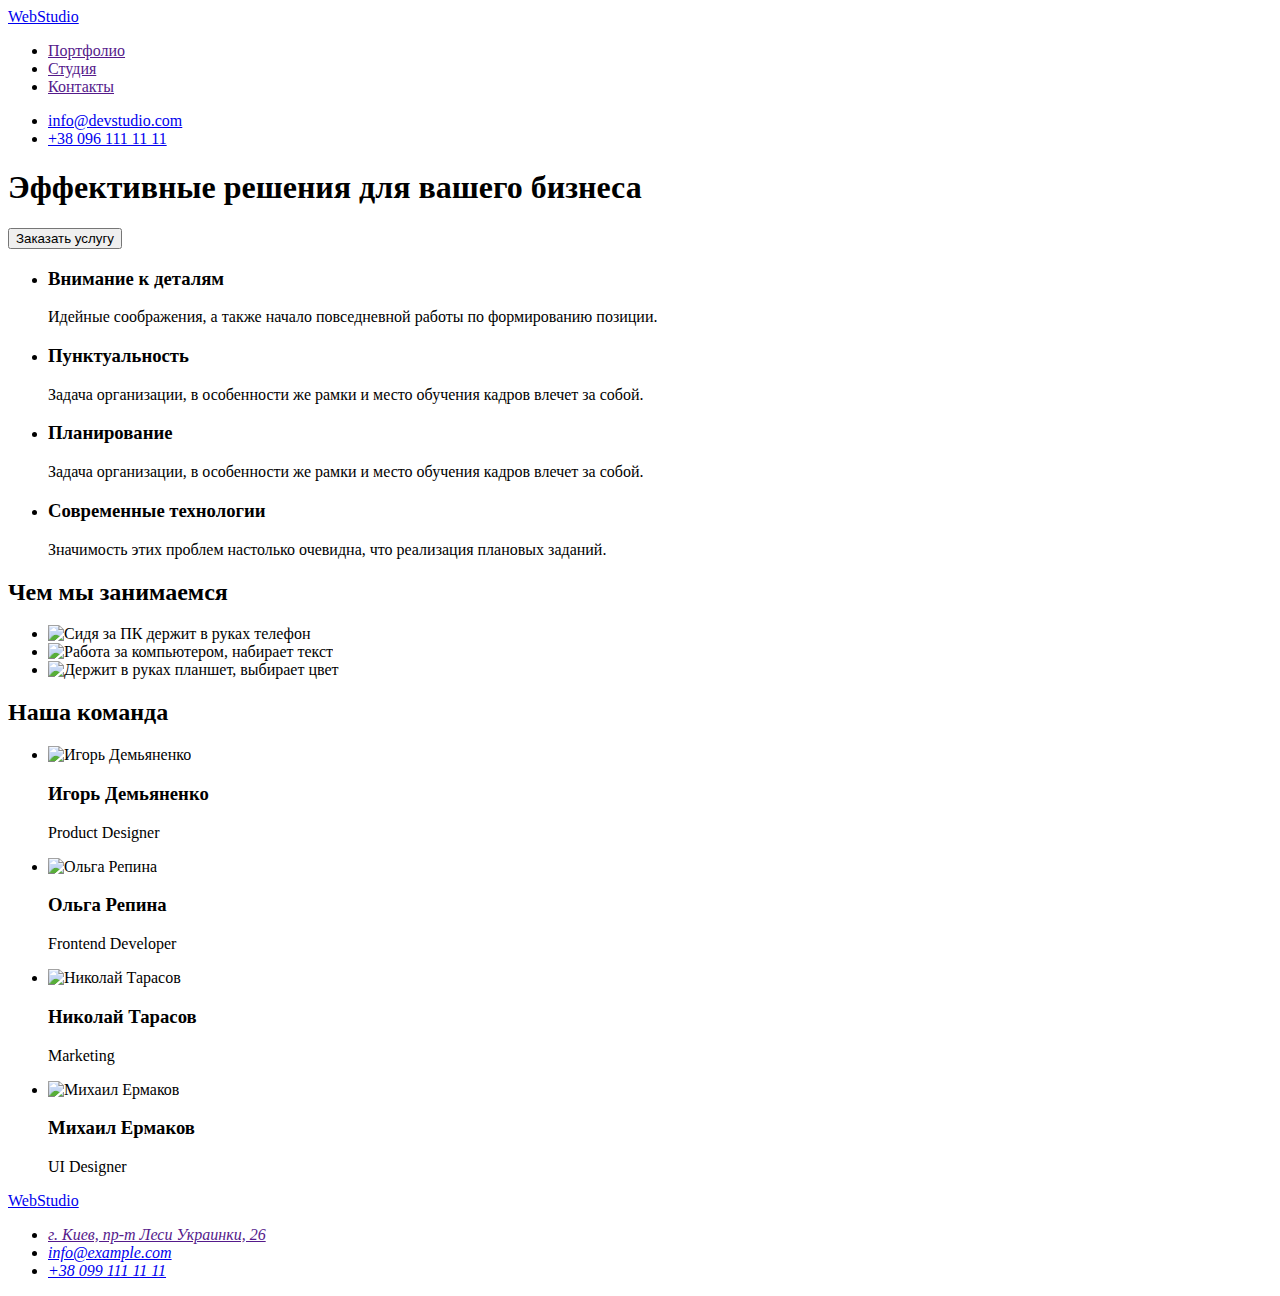
==== index.html @ 7f97d4ec "changes" ====
<!DOCTYPE html>
<html lang="ru">
<head>
    <meta charset="UTF-8">
    <meta http-equiv="X-UA-Compatible" content="IE=edge">
    <meta name="viewport" content="width=device-width, initial-scale=1.0">
    <title>Document</title>
    <link rel="stylesheet" href="./css/styles.css"/>
</head>
<body>
    <header>
        <nav>
        <a href="/">
        WebStudio
        </a>
        <ul>
            <li><a href="">Портфолио</a></li>
            <li><a href="">Студия</a></li>
            <li><a href="">Контакты</a></li>
        </ul>
        </nav>
        <ul>
            <li><a href="mailto:info@devstudio.com">info@devstudio.com</a></li>
            <li><a href="tel:+380961111111">+38 096 111 11 11</a></li>
        </ul>
    </header>
    <main>
    <section>
        <h1>Эффективные решения для вашего бизнеса</h1>
        <button type="button">Заказать услугу</button>
    </section>
    <section>
        <ul>
            <li>
                <h3>Внимание к деталям</h3>
                <p>Идейные соображения, а также начало повседневной работы по формированию позиции.</p>
            </li>
            <li>
                <h3>Пунктуальность</h3>
                <p>Задача организации, в особенности же рамки и место обучения кадров влечет за собой.</p>
            </li>
            <li>
                <h3>Планирование</h3>
                <p>Задача организации, в особенности же рамки и место обучения кадров влечет за собой.</p>
            </li>
            <li>
                <h3>Современные технологии</h3>
                <p>Значимость этих проблем настолько очевидна, что реализация плановых заданий.</p>
            </li>
        </ul>
    </section>
    <section>
        <h2>Чем мы занимаемся</h2>
        <ul>
            <li><img src="./images/img2.jpeg" alt="Сидя за ПК держит в руках телефон" width="370" height="294" /></li>
            <li><img src="./images/img1.jpeg" alt="Работа за компьютером, набирает текст" width="370" height="294" /></li>
            <li><img src="./images/img3.jpeg" alt="Держит в руках планшет, выбирает цвет" width="370" height="294" /></li>
        </ul>
    </section>
    <!-- Наша команда -->
    <section>
        <h2>Наша команда</h2>
        <ul>
            <li>
                <img src="./images/img4.jpeg" alt="Игорь Демьяненко" width="270" height="260"/>
                <h3>Игорь Демьяненко</h3>
                <p>Product Designer</p>
            </li>
            <li>
                <img src="./images/img5.jpeg" alt="Ольга Репина" width="270" height="260"/>
                <h3>Ольга Репина</h3>
                <p>Frontend Developer</p>
            </li>
            <li>
                <img src="./images/img6.jpeg" alt="Николай Тарасов" width="270" height="260"/>
                <h3>Николай Тарасов</h3>
                <p>Marketing</p>
            </li>
            <li>
                <img src="./images/img7.jpeg" alt="Михаил Ермаков" width="270" height="260"/>
                <h3>Михаил Ермаков</h3>
                <p>UI Designer</p>
            </li>
        </ul>
    </section>
    </main>
    <!-- Подвал -->
    <footer>
        <a href="/">
            WebStudio
        </a>
        <!-- Секция подвала, контакты -->
        <address>
            <ul>
                <li><a href="" target="_blank">г. Киев, пр-т Леси Украинки, 26</a></li>
                <li><a href="mailto:info@example.com">info@example.com</a></li>
                <li><a href="tel:+380991111111">+38 099 111 11 11</a></li>
            </ul>
        </address>
    </footer>
</body>
</html>
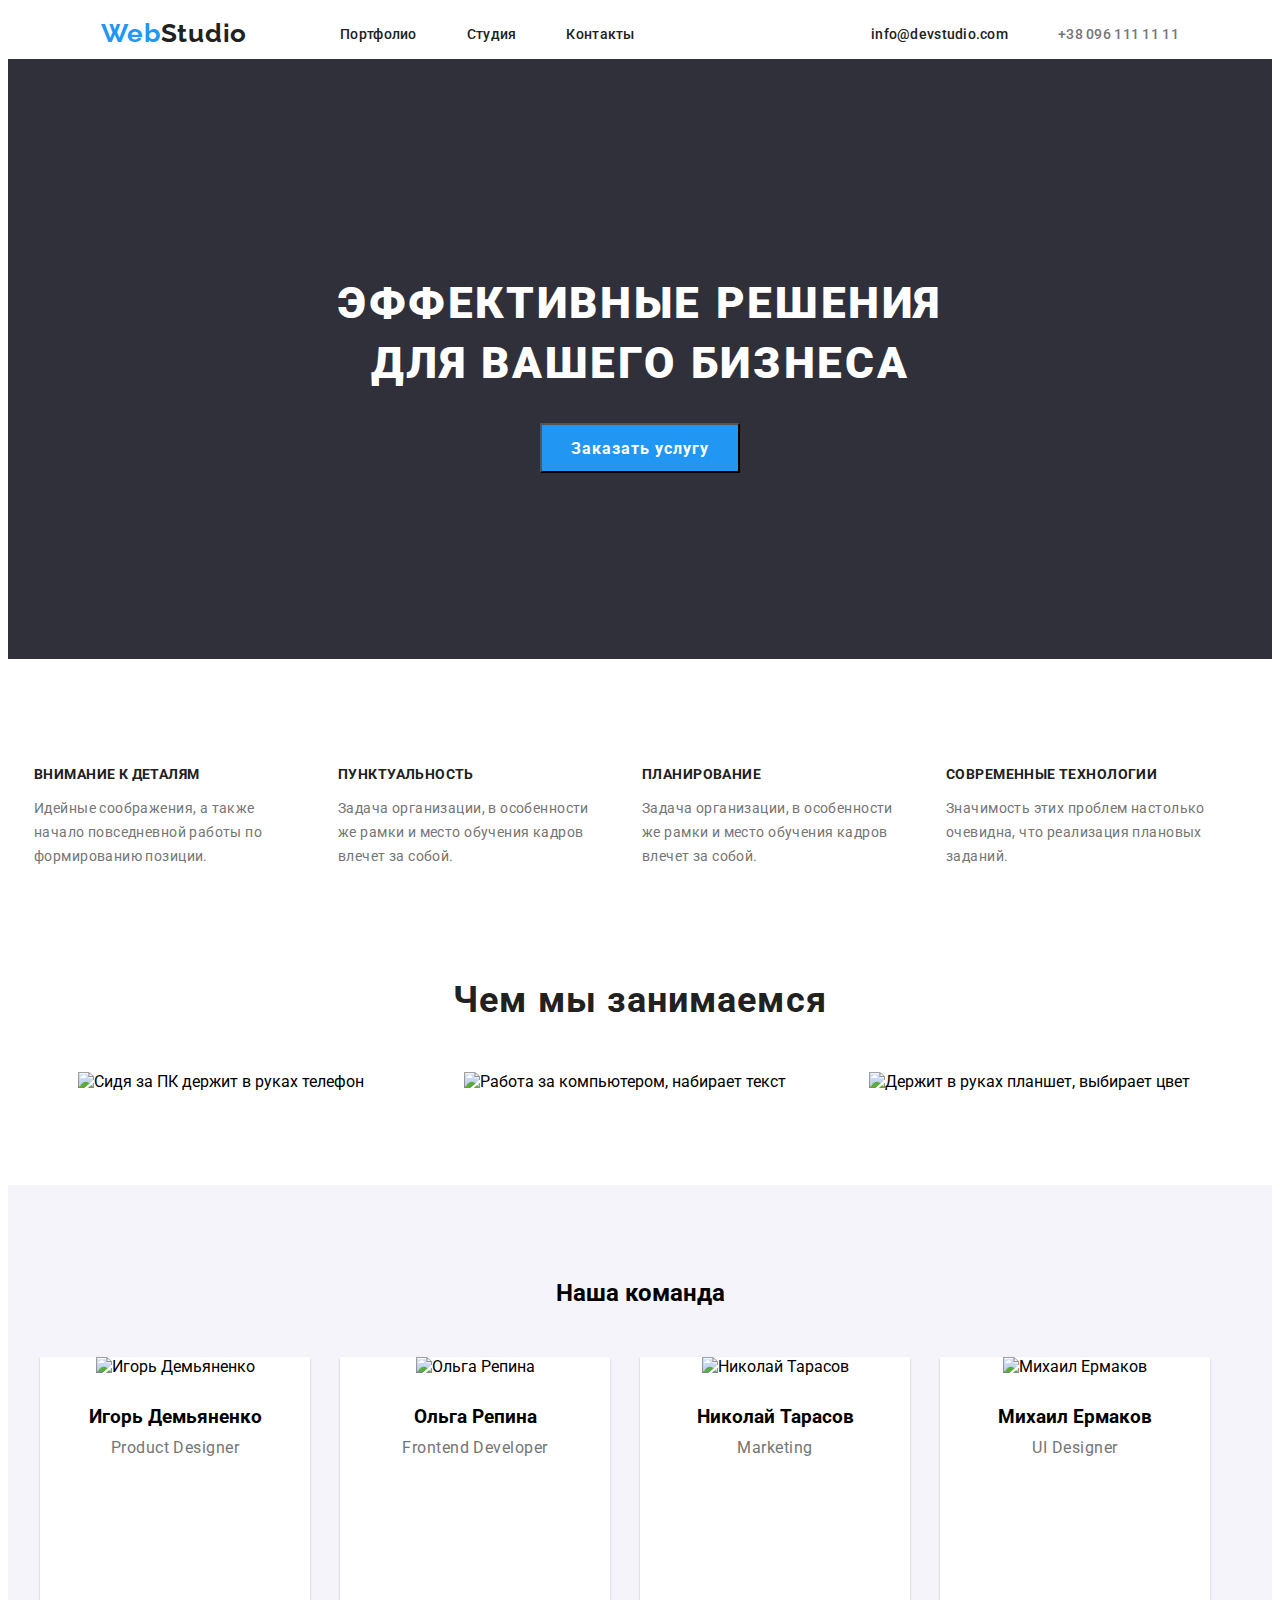
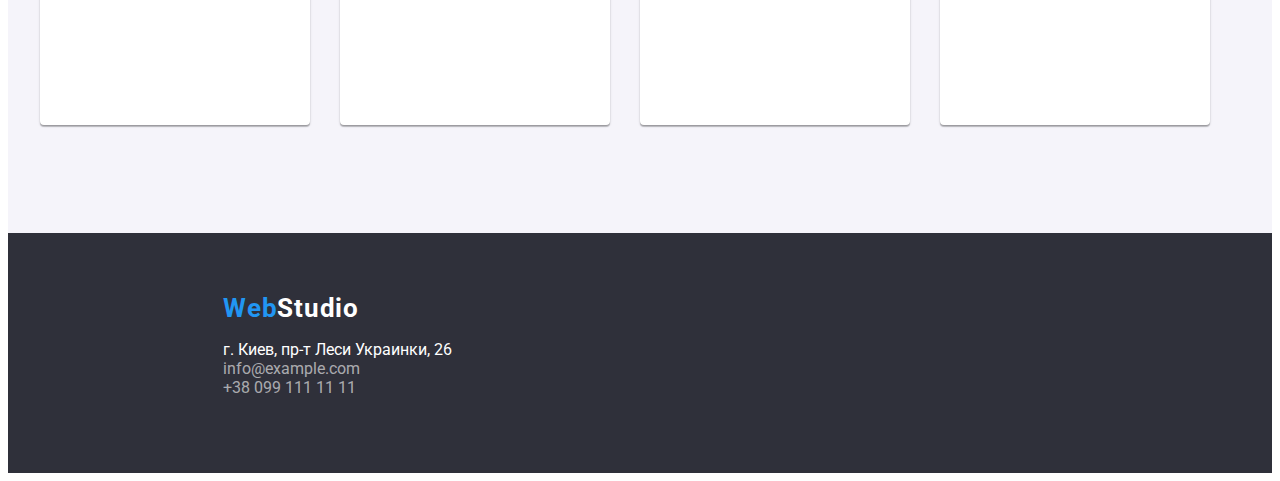
==== commit c6b84cac: "css changes" ====
--- a/index.html
+++ b/index.html
@@ -5,32 +5,34 @@
     <meta http-equiv="X-UA-Compatible" content="IE=edge">
     <meta name="viewport" content="width=device-width, initial-scale=1.0">
     <title>Document</title>
+    <link href="https://fonts.googleapis.com/css2?family=Raleway:wght@700&family=Roboto:wght@400;500;700;900&display=swap"
+    rel="stylesheet" />
     <link rel="stylesheet" href="./css/styles.css"/>
 </head>
 <body>
-    <header>
-        <nav>
-        <a href="/">
-        WebStudio
-        </a>
-        <ul>
-            <li><a href="">Портфолио</a></li>
-            <li><a href="">Студия</a></li>
-            <li><a href="">Контакты</a></li>
-        </ul>
+    <header class="header">
+        <nav class="header-navigation">
+            <a href="/" class="link header-logo">
+                <span class="web-text">Web</span><span class="colortext">Studio</span>
+            </a>
+            <ul class="list header-list">
+                <li class="header-item"><a class="link header-link" href="#">Портфолио</a></li>
+                <li class="header-item"><a class="link header-link" href="#">Студия</a></li>
+                <li class="header-item"><a class="link header-link" href="#">Контакты</a></li>
+            </ul>
         </nav>
-        <ul>
-            <li><a href="mailto:info@devstudio.com">info@devstudio.com</a></li>
-            <li><a href="tel:+380961111111">+38 096 111 11 11</a></li>
+        <ul class="list header-contacts">
+            <li><a class="link header-mailto" href="mailto:info@devstudio.com">info@devstudio.com</a></li>
+            <li><a class="link header-tel" href="tel:+380961111111">+38 096 111 11 11</a></li>
         </ul>
     </header>
     <main>
-    <section>
-        <h1>Эффективные решения для вашего бизнеса</h1>
-        <button type="button">Заказать услугу</button>
+    <section class="main-banner">
+        <h1 class="main-text">Эффективные решения для вашего бизнеса</h1>
+        <button class="main-button" type="button">Заказать услугу</button>
     </section>
-    <section>
-        <ul>
+    <section class="description-wrapper">
+        <ul class="list description">
             <li>
                 <h3>Внимание к деталям</h3>
                 <p>Идейные соображения, а также начало повседневной работы по формированию позиции.</p>
@@ -49,18 +51,18 @@
             </li>
         </ul>
     </section>
-    <section>
-        <h2>Чем мы занимаемся</h2>
-        <ul>
+    <section class="what-we-do">
+        <h2 class="what-we-do-title">Чем мы занимаемся</h2>
+        <ul class="list gallery">
             <li><img src="./images/img2.jpeg" alt="Сидя за ПК держит в руках телефон" width="370" height="294" /></li>
             <li><img src="./images/img1.jpeg" alt="Работа за компьютером, набирает текст" width="370" height="294" /></li>
             <li><img src="./images/img3.jpeg" alt="Держит в руках планшет, выбирает цвет" width="370" height="294" /></li>
         </ul>
     </section>
     <!-- Наша команда -->
-    <section>
+    <section class="our-team">
         <h2>Наша команда</h2>
-        <ul>
+        <ul class="list">
             <li>
                 <img src="./images/img4.jpeg" alt="Игорь Демьяненко" width="270" height="260"/>
                 <h3>Игорь Демьяненко</h3>
@@ -81,20 +83,20 @@
                 <h3>Михаил Ермаков</h3>
                 <p>UI Designer</p>
             </li>
-        </ul>
+        </ul class="list">
     </section>
     </main>
     <!-- Подвал -->
-    <footer>
-        <a href="/">
-            WebStudio
+    <footer class="footer">
+        <a class="link logo-footer" href="/">
+           <span class="web-text-footer">Web</span><span class="colortext-footer">Studio</span>
         </a>
         <!-- Секция подвала, контакты -->
         <address>
-            <ul>
-                <li><a href="" target="_blank">г. Киев, пр-т Леси Украинки, 26</a></li>
-                <li><a href="mailto:info@example.com">info@example.com</a></li>
-                <li><a href="tel:+380991111111">+38 099 111 11 11</a></li>
+            <ul class="list">
+                <li><a class="link address-line" href="" target="_blank">г. Киев, пр-т Леси Украинки, 26</a></li>
+                <li><a class="link" href="mailto:info@example.com">info@example.com</a></li>
+                <li><a class="link" href="tel:+380991111111">+38 099 111 11 11</a></li>
             </ul>
         </address>
     </footer>
--- a/css/styles.css
+++ b/css/styles.css
@@ -0,0 +1,287 @@
+:root {
+  --main-title-color: #ffffff;
+  --second-title-color: #212121;
+  --main-text-color: #757575;
+  --header-text-color: rgba(255, 255, 255, 0.6);
+  --accent-color: #2196f3;
+  --banner-color: #2f303a;
+  --our-team-background-color: #f5f4fa;
+}
+body {
+  font-family: "Roboto", sans-serif;
+}
+
+a:visited {
+  color: var(--main-title-color);
+}
+
+.list {
+  list-style: none;
+  padding: 0;
+}
+
+.link {
+  text-decoration: none;
+}
+
+/* ----------------header---------------- */
+.footert {
+  background-color: ;
+}
+
+.header {
+  display: flex;
+  justify-content: space-around;
+  background-color: #ffffff;
+}
+
+.header-navigation {
+  display: flex;
+  align-items: center;
+}
+
+.header-logo {
+  font-family: "Raleway";
+  font-weight: bold;
+  letter-spacing: 0.03em;
+  font-size: 26px;
+  line-height: 1.19;
+  margin-right: 93px;
+}
+
+.colortext {
+  color: #212121;
+}
+
+.web-text {
+  color: var(--accent-color);
+}
+
+.header-list {
+  display: flex;
+}
+
+.header-item {
+  margin-right: 50px;
+}
+
+.header-link {
+  font-weight: 500;
+  font-size: 14px;
+  line-height: 1.14;
+  letter-spacing: 0.02em;
+  color: var(--second-title-color);
+}
+
+.header-link:hover {
+  color: var(--accent-color);
+}
+
+.header-mailto {
+  font-weight: 500;
+  font-size: 14px;
+  line-height: 1.14;
+  letter-spacing: 0.02em;
+  margin-right: 50px;
+  color: var(--second-title-color);
+}
+
+.header-mailto:hover,
+.header-mailto:focus {
+  color: var(--accent-color);
+}
+
+.header-contacts {
+  display: flex;
+}
+
+.header-tel {
+  font-weight: 500;
+  font-size: 14px;
+  line-height: 1.14;
+  letter-spacing: 0.02em;
+  color: var(--main-text-color);
+}
+
+.header-tel:hover {
+  color: var(--accent-color);
+}
+
+/* ----------------section with banner---------------- */
+
+.main-banner {
+  display: flex;
+  flex-direction: column;
+  justify-content: center;
+  align-items: center;
+  width: 100%;
+  height: 600px;
+  left: 0px;
+  top: 80px;
+  background-color: var(--banner-color);
+}
+
+.main-text {
+  font-weight: 900;
+  font-size: 44px;
+  line-height: 1.36;
+  text-align: center;
+  letter-spacing: 0.06em;
+  text-transform: uppercase;
+  width: 696px;
+  height: 120px;
+  color: #ffffff;
+}
+
+.main-button {
+  font-family: inherit;
+  font-weight: bold;
+  font-size: 16px;
+  line-height: 1.87;
+  letter-spacing: 0.06em;
+  color: #ffffff;
+  width: 200px;
+  height: 50px;
+  background-color: var(--accent-color);
+}
+
+/* ----------------DESCRIPTION---------------- */
+
+.description-wrapper {
+  text-align: center;
+  margin-top: 94px;
+}
+
+.description {
+  display: inline;
+}
+
+.description > li {
+  width: 270px;
+  display: inline-block;
+  margin-right: 30px;
+  text-align: left;
+}
+
+.description h3 {
+  height: 16px;
+  font-weight: bold;
+  font-size: 14px;
+  line-height: 1.14;
+  letter-spacing: 0.03em;
+  text-transform: uppercase;
+  color: var(--second-title-color);
+  margin-bottom: 10px;
+}
+
+.description p {
+  width: 270px;
+  height: 75px;
+  font-size: 14px;
+  line-height: 1.71;
+  letter-spacing: 0.03em;
+  color: var(--main-text-color);
+  padding: 0;
+}
+/* ----------------what-we-do---------------- */
+
+.what-we-do {
+  margin: 94px 0;
+  text-align: center;
+}
+
+.what-we-do-title {
+  font-weight: bold;
+  font-size: 36px;
+  line-height: 1.16;
+  text-align: center;
+  letter-spacing: 0.03em;
+  color: var(--second-title-color);
+  margin-bottom: 50px;
+}
+
+.what-we-do ul > li {
+  width: 370px;
+  display: inline-block;
+  margin-right: 30px;
+}
+
+.gallery {
+  display: inline;
+}
+
+/* ----------------OUR-TEAM---------------- */
+
+.our-team {
+  height: 648px;
+  background-color: var(--our-team-background-color);
+}
+
+.our-team > h2 {
+  text-align: center;
+  padding: 94px 0 50px 0;
+  margin: 0;
+}
+
+.our-team > ul {
+  display: flex;
+  justify-content: center;
+  margin: 0;
+}
+
+.our-team > ul > li {
+  margin-right: 30px;
+  height: 368px;
+  width: 270px;
+  text-align: center;
+  background-color: var(--main-title-color);
+  box-shadow: 0px 1px 3px rgba(0, 0, 0, 0.12), 0px 1px 1px rgba(0, 0, 0, 0.14),
+    0px 2px 1px rgba(0, 0, 0, 0.2);
+  border-radius: 0px 0px 4px 4px;
+}
+
+.our-team > ul > li > h3 {
+  margin: 30px 0 10px 0;
+}
+
+.our-team > ul > li > p {
+  margin: 0;
+  font-size: 16px;
+  line-height: 19px;
+  text-align: center;
+  letter-spacing: 0.03em;
+  color: var(--main-text-color);
+}
+
+/* ----------------footer---------------- */
+
+.footer {
+  background-color: var(--banner-color);
+  padding: 60px 0 60px 215px;
+}
+
+.logo-footer {
+  font-weight: bold;
+  font-size: 26px;
+  line-height: 1.19;
+  letter-spacing: 0.03em;
+  height: 80px;
+  color: var(--accent-color);
+}
+
+.web-text-footer {
+  color: var(--accent-color);
+}
+
+.colortext-footer {
+  color: var(--main-title-color);
+}
+
+address a {
+  font-style: normal;
+  color: rgba(255, 255, 255, 0.6);
+}
+
+.address-line {
+  color: var(--main-title-color);
+}
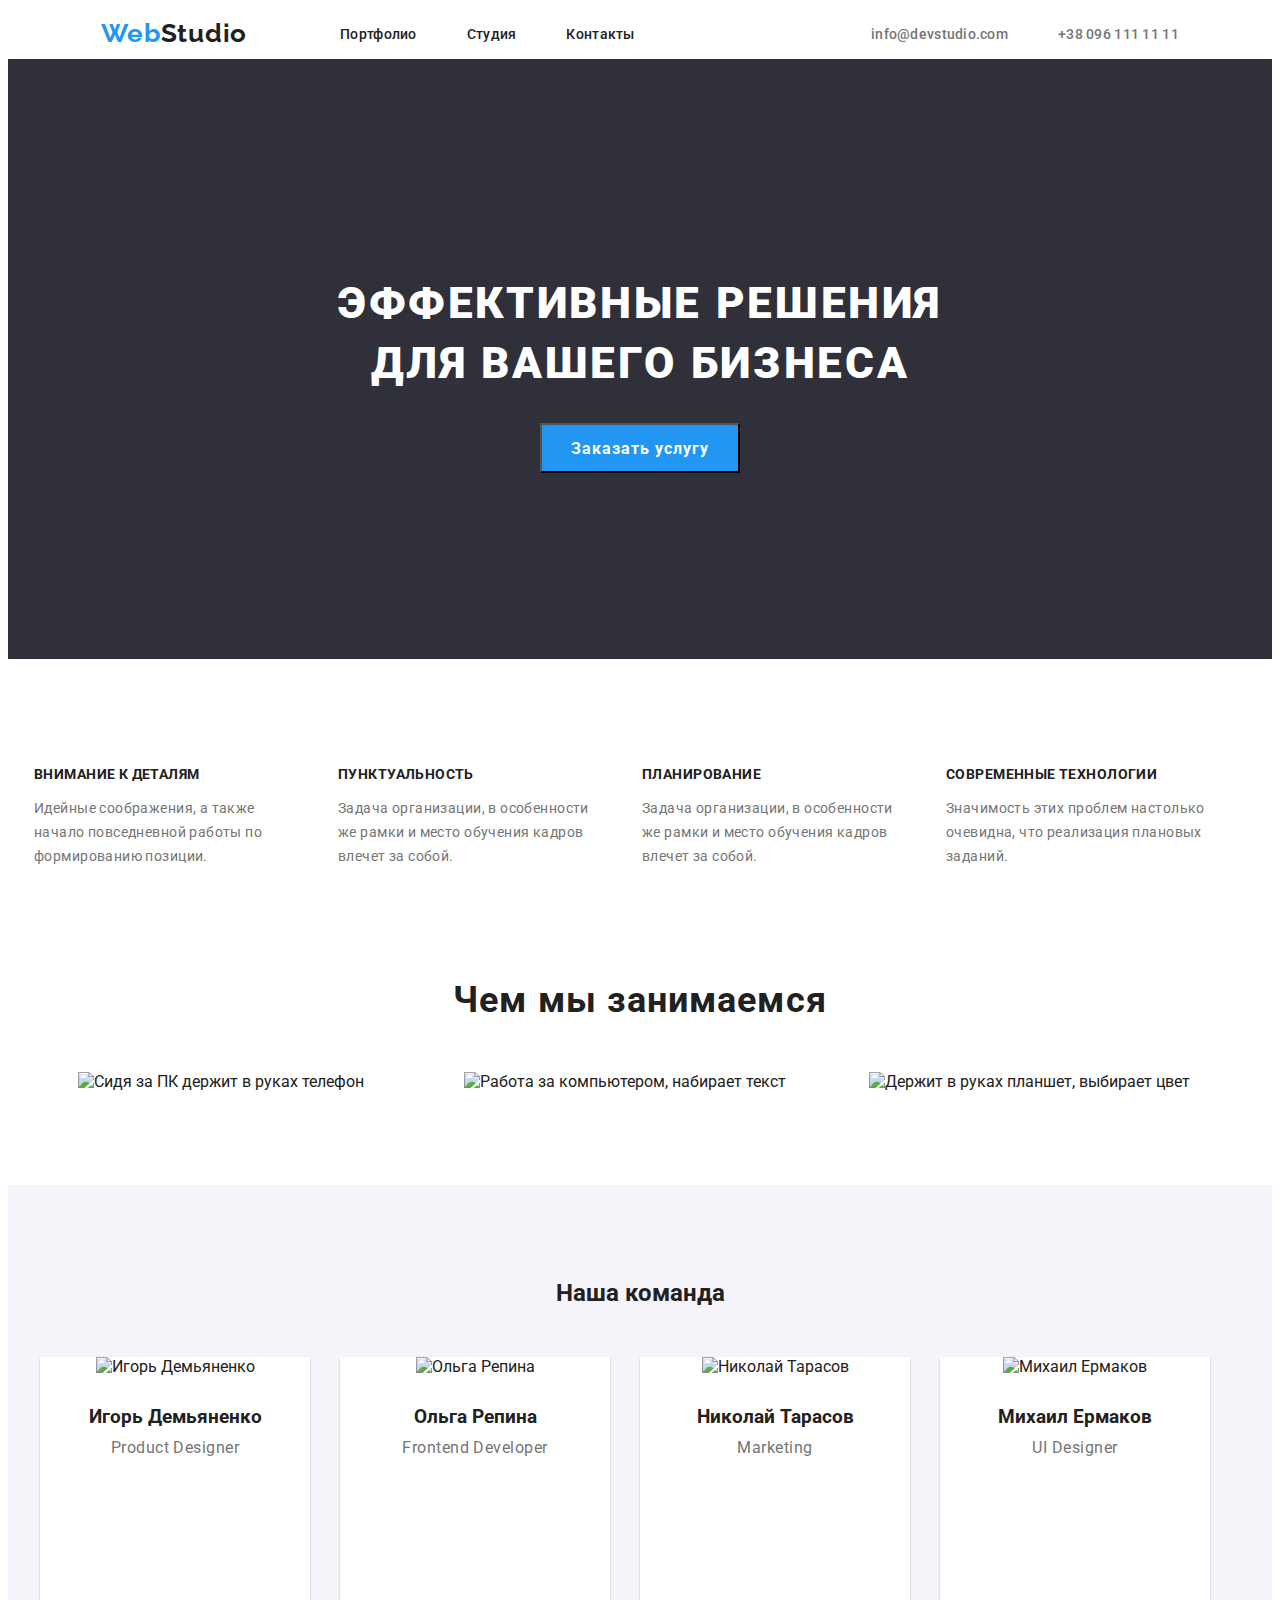
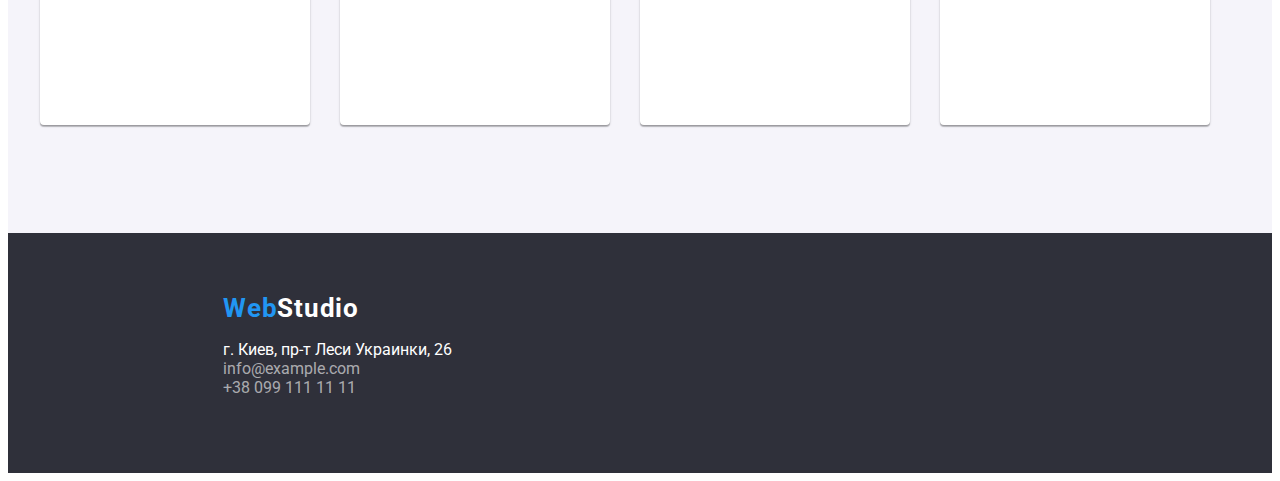
==== commit 201c859e: "Update index.html" ====
--- a/index.html
+++ b/index.html
@@ -16,7 +16,7 @@
                 <span class="web-text">Web</span><span class="colortext">Studio</span>
             </a>
             <ul class="list header-list">
-                <li class="header-item"><a class="link header-link" href="#">Портфолио</a></li>
+                <li class="header-item"><a class="link header-link" href="portfolio.html">Портфолио</a></li>
                 <li class="header-item"><a class="link header-link" href="#">Студия</a></li>
                 <li class="header-item"><a class="link header-link" href="#">Контакты</a></li>
             </ul>
--- a/css/styles.css
+++ b/css/styles.css
@@ -8,11 +8,17 @@
   --our-team-background-color: #f5f4fa;
 }
 body {
-  font-family: "Roboto", sans-serif;
+  font-family: Roboto, sans-serif;
+  color: var(--second-title-color);
+}
+
+a {
+  text-decoration: none;
+  color: var(--second-title-color);
 }
 
 a:visited {
-  color: var(--main-title-color);
+  color: var(--second-title-color);
 }
 
 .list {
@@ -25,8 +31,8 @@
 }
 
 /* ----------------header---------------- */
-.footert {
-  background-color: ;
+.footer {
+  background-color: var(--banner-color);
 }
 
 .header {
@@ -70,7 +76,6 @@
   font-size: 14px;
   line-height: 1.14;
   letter-spacing: 0.02em;
-  color: var(--second-title-color);
 }
 
 .header-link:hover {
@@ -83,7 +88,7 @@
   line-height: 1.14;
   letter-spacing: 0.02em;
   margin-right: 50px;
-  color: var(--second-title-color);
+  color: var(--main-text-color);
 }
 
 .header-mailto:hover,
@@ -93,6 +98,7 @@
 
 .header-contacts {
   display: flex;
+  align-items: center;
 }
 
 .header-tel {
@@ -103,7 +109,8 @@
   color: var(--main-text-color);
 }
 
-.header-tel:hover {
+.header-tel:hover,
+.header-tel:focus {
   color: var(--accent-color);
 }
 
@@ -170,7 +177,6 @@
   line-height: 1.14;
   letter-spacing: 0.03em;
   text-transform: uppercase;
-  color: var(--second-title-color);
   margin-bottom: 10px;
 }
 
@@ -196,7 +202,6 @@
   line-height: 1.16;
   text-align: center;
   letter-spacing: 0.03em;
-  color: var(--second-title-color);
   margin-bottom: 50px;
 }
 
@@ -285,3 +290,72 @@
 .address-line {
   color: var(--main-title-color);
 }
+
+a.address-line:visited {
+  color: var(--main-title-color);
+}
+
+/* ----------------PORTFOLIO---------------- */
+
+.filters {
+  display: flex;
+  justify-content: center;
+}
+
+.filters button {
+  border: none;
+  margin-right: 8px;
+  background: var(--our-team-background-color);
+  border-radius: 4px;
+  padding: 6px 22px;
+  transition: 0.4s;
+}
+
+.filters button:hover,
+.filters button:focus {
+  background-color: var(--accent-color);
+  color: var(--main-title-color);
+  cursor: pointer;
+}
+
+/* ----------------PORTFOLIO-IMG---------------- */
+
+.portfolio-img {
+  background-color: var(--main-title-color);
+  display: flex;
+  flex-wrap: wrap;
+  justify-content: center;
+  width: 1200px;
+  margin: 0 auto;
+  background: var(--main-title-color);
+}
+
+.portfolio-img > li {
+  border: 1px solid #eeeeee;
+  margin-right: 30px;
+  margin-bottom: 30px;
+  width: 370px;
+}
+
+.portfolio-img img {
+  width: 100%;
+  display: block;
+}
+
+.portfolio-img h2 {
+  /* font-family: Roboto; */
+  font-weight: bold;
+  font-size: 18px;
+  line-height: 2;
+  letter-spacing: 0.06em;
+  margin: 20px 24px 2px 24px;
+}
+.portfolio-img p {
+  font-size: 16px;
+  line-height: 1.87;
+  letter-spacing: 0.03em;
+  color: var(--main-text-color);
+  width: 322px;
+  margin: 2px 24px 20px 24px;
+  padding: 0;
+}
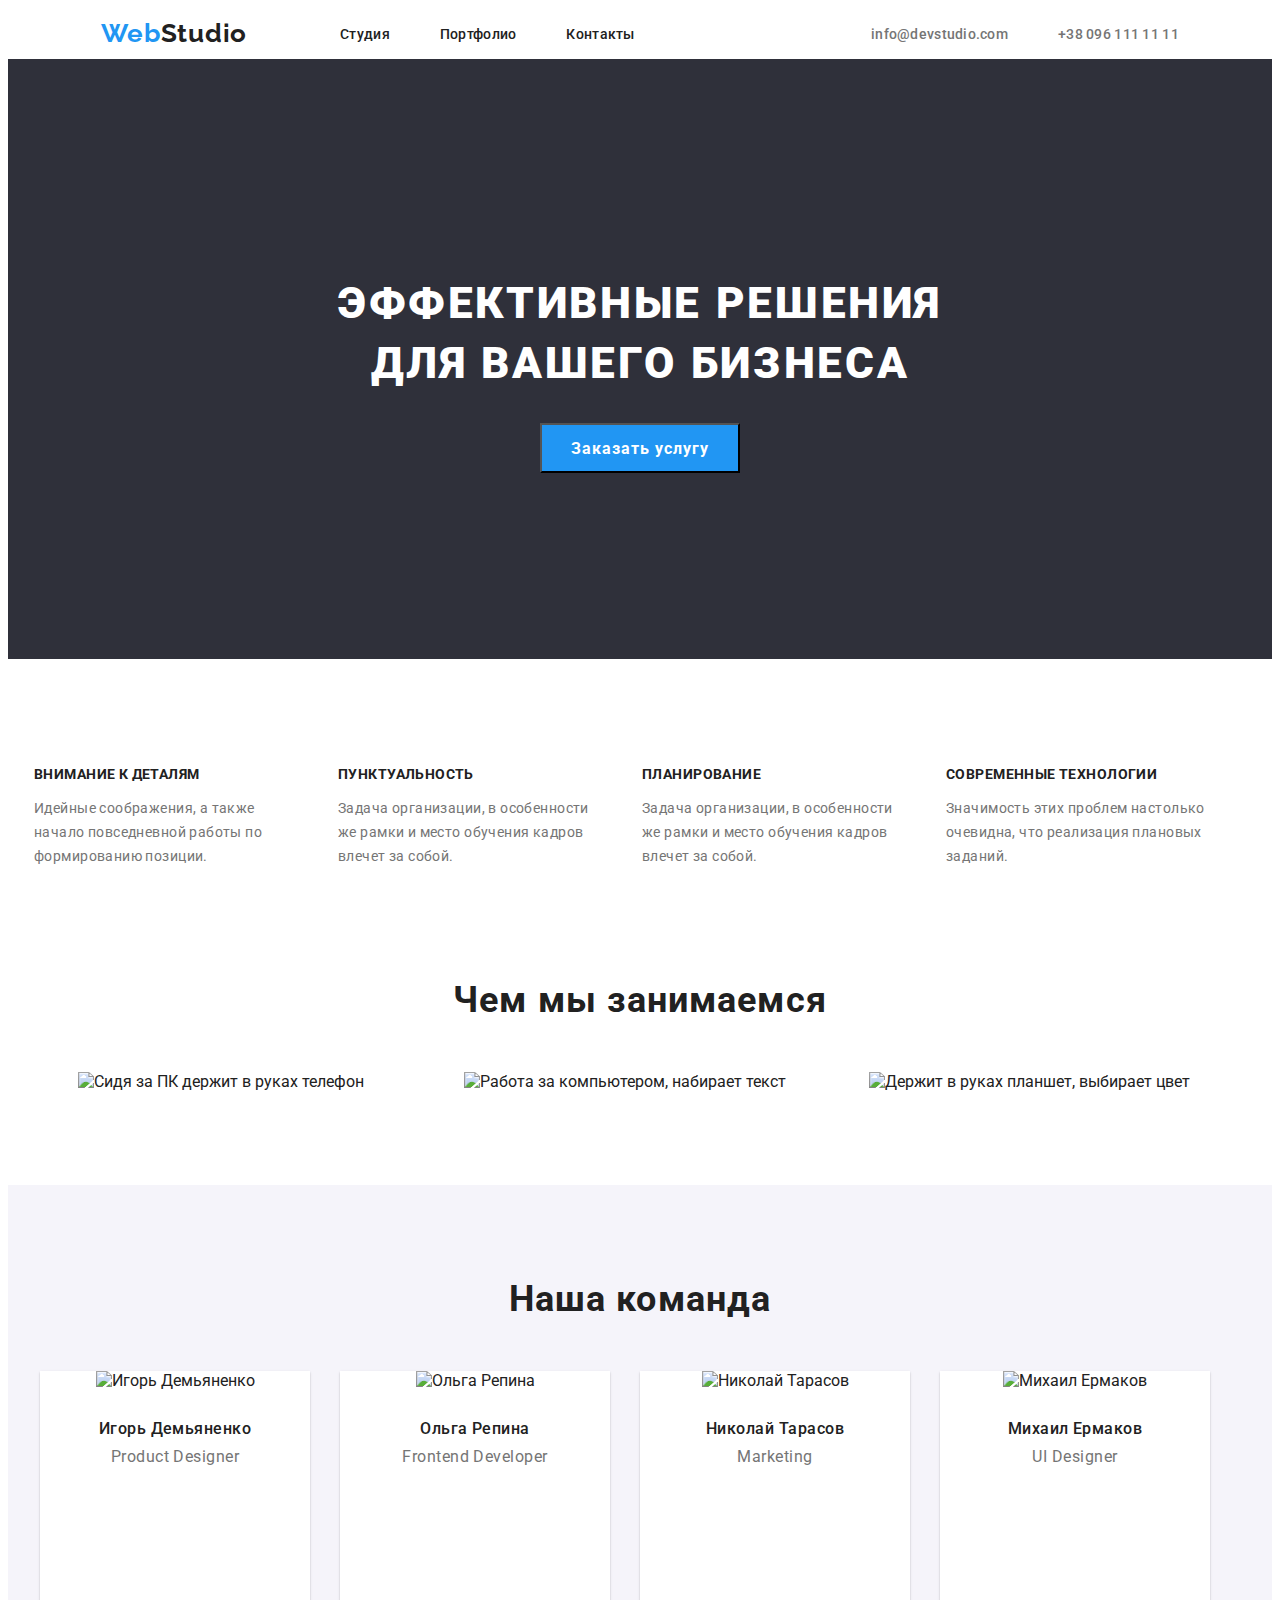
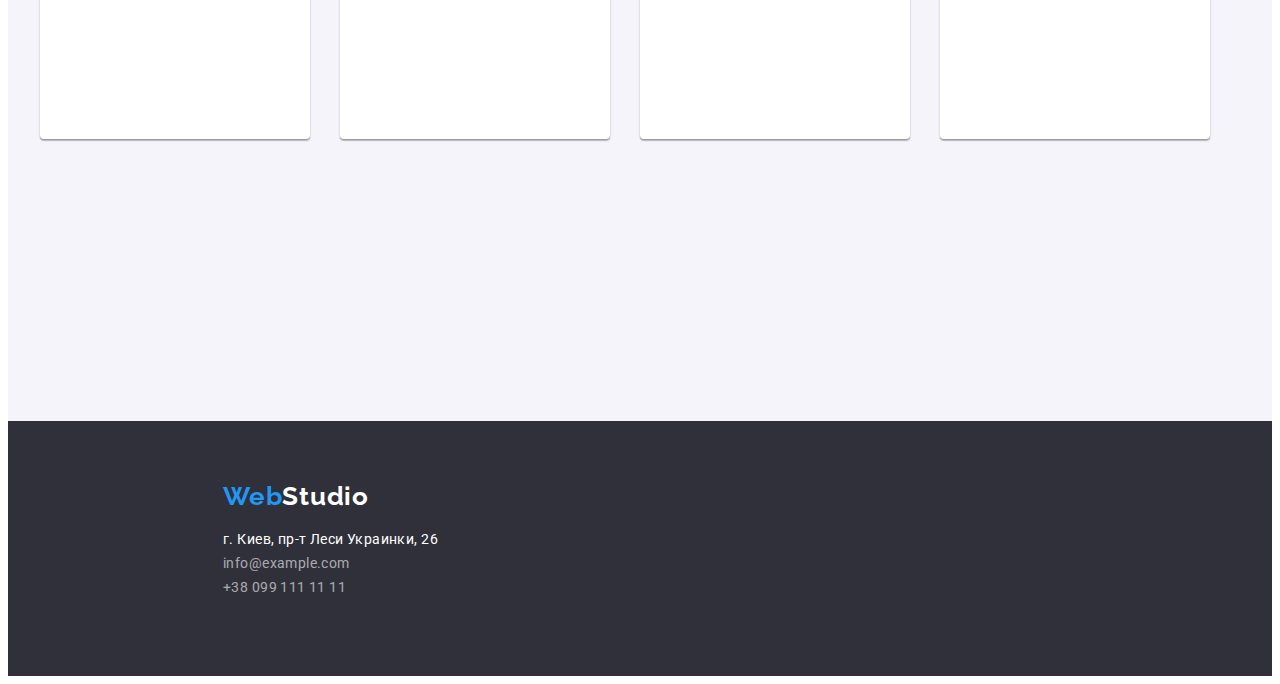
==== commit 4f79a39a: "changes footer" ====
--- a/index.html
+++ b/index.html
@@ -12,12 +12,12 @@
 <body>
     <header class="header">
         <nav class="header-navigation">
-            <a href="/" class="link header-logo">
+            <a href="./index.html" class="link header-logo">
                 <span class="web-text">Web</span><span class="colortext">Studio</span>
             </a>
             <ul class="list header-list">
-                <li class="header-item"><a class="link header-link" href="portfolio.html">Портфолио</a></li>
-                <li class="header-item"><a class="link header-link" href="#">Студия</a></li>
+                <li class="header-item"><a class="link header-link" href="./index.html">Студия</a></li>
+                <li class="header-item"><a class="link header-link" href="./portfolio.html">Портфолио</a></li>
                 <li class="header-item"><a class="link header-link" href="#">Контакты</a></li>
             </ul>
         </nav>
@@ -95,8 +95,8 @@
         <address>
             <ul class="list">
                 <li><a class="link address-line" href="" target="_blank">г. Киев, пр-т Леси Украинки, 26</a></li>
-                <li><a class="link" href="mailto:info@example.com">info@example.com</a></li>
-                <li><a class="link" href="tel:+380991111111">+38 099 111 11 11</a></li>
+                <li><a class="link address-mail" href="mailto:info@example.com">info@example.com</a></li>
+                <li><a class="link address-tel" href="tel:+380991111111">+38 099 111 11 11</a></li>
             </ul>
         </address>
     </footer>
--- a/css/styles.css
+++ b/css/styles.css
@@ -31,9 +31,6 @@
 }
 
 /* ----------------header---------------- */
-.footer {
-  background-color: var(--banner-color);
-}
 
 .header {
   display: flex;
@@ -219,13 +216,17 @@
 
 .our-team {
   height: 648px;
+  padding: 94px 0;
   background-color: var(--our-team-background-color);
 }
 
 .our-team > h2 {
-  text-align: center;
-  padding: 94px 0 50px 0;
-  margin: 0;
+  font-weight: bold;
+  text-align: center;
+  font-size: 36px;
+  line-height: 1.16;
+  letter-spacing: 0.03em;
+  margin: 0 auto 50px auto;
 }
 
 .our-team > ul {
@@ -247,12 +248,17 @@
 
 .our-team > ul > li > h3 {
   margin: 30px 0 10px 0;
+  font-weight: 500;
+  font-size: 16px;
+  line-height: 1.18;
+  text-align: center;
+  letter-spacing: 0.03em;
 }
 
 .our-team > ul > li > p {
   margin: 0;
   font-size: 16px;
-  line-height: 19px;
+  line-height: 1.18;
   text-align: center;
   letter-spacing: 0.03em;
   color: var(--main-text-color);
@@ -266,6 +272,7 @@
 }
 
 .logo-footer {
+  font-family: "Raleway";
   font-weight: bold;
   font-size: 26px;
   line-height: 1.19;
@@ -289,12 +296,22 @@
 
 .address-line {
   color: var(--main-title-color);
+  font-size: 14px;
+  line-height: 1.71;
+  letter-spacing: 0.03em;
 }
 
 a.address-line:visited {
   color: var(--main-title-color);
 }
 
+.address-mail,
+.address-tel {
+  font-size: 14px;
+  line-height: 1.71;
+  letter-spacing: 0.03em;
+}
+
 /* ----------------PORTFOLIO---------------- */
 
 .filters {
@@ -303,12 +320,18 @@
 }
 
 .filters button {
+  font-family: inherit;
+  font-weight: 500;
+  font-size: 16px;
   border: none;
   margin-right: 8px;
   background: var(--our-team-background-color);
   border-radius: 4px;
   padding: 6px 22px;
   transition: 0.4s;
+  line-height: 1.62;
+  text-align: center;
+  letter-spacing: 0.03em;
 }
 
 .filters button:hover,
